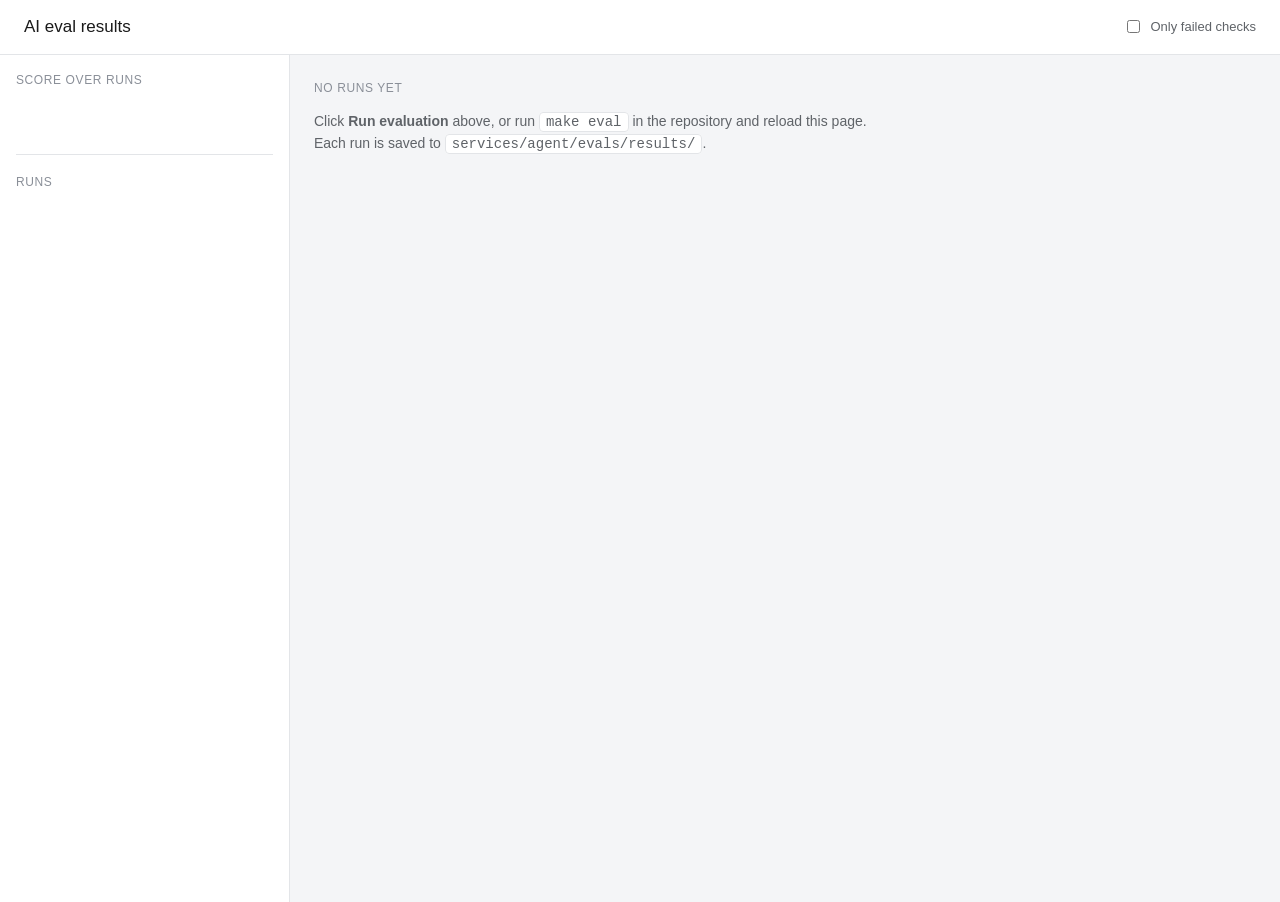
==== services/agent/evals/viewer/index.html @ 02ebe873 "Add a tiny AI evaluation with a results viewer - make eval: four scripted customer conversations aga" ====
<!doctype html>
<html lang="en">
<head>
<meta charset="utf-8">
<meta name="viewport" content="width=device-width, initial-scale=1">
<title>AI Eval Results</title>
<style>
  :root {
    --bg: #f4f5f7; --panel: #fff; --text: #1a1a1a; --text-2: #5f6368; --text-3: #8a8f98; --line: #e3e5e8;
    --blue: #1c69d4; --blue-soft: #e8f0fc; --ok: #1e8e3e; --ok-soft: #e6f4ea; --bad: #d93025; --bad-soft: #fce8e6;
    --user: #eef1f5; --radius: 6px; --shadow: 0 1px 2px rgba(0,0,0,.05), 0 2px 8px rgba(0,0,0,.04);
  }
  @media (prefers-color-scheme: dark) {
    :root { --bg: #111317; --panel: #1b1e23; --text: #ececec; --text-2: #a7adb5; --text-3: #7d838c; --line: #2c3036;
      --blue: #5b9bff; --blue-soft: #1d2a40; --ok: #5bc77a; --ok-soft: #17301f; --bad: #ff7b6e; --bad-soft: #3a1d1a;
      --user: #262a31; --shadow: none; }
  }
  * { box-sizing: border-box; }
  body { margin: 0; background: var(--bg); color: var(--text); font: 14px/1.5 "Helvetica Neue", Arial, sans-serif; }
  header { display: flex; align-items: center; gap: 12px; padding: 14px 24px; background: var(--panel); border-bottom: 1px solid var(--line); }
  header h1 { margin: 0; font-size: 17px; font-weight: 500; }
  header .sub { color: var(--text-2); font-size: 13px; }
  header label { margin-left: auto; display: flex; gap: 8px; align-items: center; color: var(--text-2); font-size: 13px; cursor: pointer; }
  .layout { display: grid; grid-template-columns: 290px 1fr; min-height: calc(100vh - 53px); }
  aside { border-right: 1px solid var(--line); background: var(--panel); padding: 16px; overflow-y: auto; }
  aside h2, main h2 { font-size: 12px; font-weight: 500; letter-spacing: .05em; text-transform: uppercase; color: var(--text-3); margin: 0 0 10px; }
  .trend { display: flex; align-items: flex-end; gap: 3px; height: 56px; margin-bottom: 18px; padding: 6px 0; border-bottom: 1px solid var(--line); }
  .trend i { flex: 1; max-width: 18px; min-height: 3px; border-radius: 2px 2px 0 0; background: var(--ok); opacity: .55; cursor: pointer; }
  .trend i.part { background: var(--bad); }
  .trend i.cur { opacity: 1; }
  .run { display: block; width: 100%; text-align: left; border: 1px solid transparent; background: none; color: inherit; font: inherit;
    padding: 10px; border-radius: var(--radius); cursor: pointer; margin-bottom: 4px; }
  .run:hover { background: var(--bg); }
  .run[aria-current=true] { background: var(--blue-soft); border-color: var(--blue); }
  .run .top { display: flex; justify-content: space-between; gap: 8px; }
  .run .when { font-weight: 500; }
  .run .meta { color: var(--text-2); font-size: 12px; }
  .bar { height: 4px; border-radius: 2px; background: var(--bad-soft); margin-top: 6px; overflow: hidden; }
  .bar div { height: 100%; background: var(--ok); }
  main { padding: 24px; overflow-x: hidden; }
  .tiles { display: grid; grid-template-columns: repeat(auto-fit, minmax(140px, 1fr)); gap: 12px; margin-bottom: 24px; }
  .tile { background: var(--panel); border: 1px solid var(--line); border-radius: var(--radius); padding: 14px 16px; box-shadow: var(--shadow); }
  .tile span { display: block; color: var(--text-2); font-size: 12px; }
  .tile strong { display: block; font-size: 22px; font-weight: 500; margin-top: 2px; font-variant-numeric: tabular-nums; }
  .tile strong.ok { color: var(--ok); } .tile strong.bad { color: var(--bad); }
  .cases { display: grid; gap: 16px; }
  .case { background: var(--panel); border: 1px solid var(--line); border-left: 4px solid var(--ok); border-radius: var(--radius); box-shadow: var(--shadow); }
  .case.failed { border-left-color: var(--bad); }
  .case-head { display: flex; align-items: baseline; gap: 12px; padding: 14px 18px 6px; flex-wrap: wrap; }
  .case-head h3 { margin: 0; font-size: 15px; font-weight: 500; font-family: ui-monospace, Menlo, monospace; }
  .case-head p { margin: 0; color: var(--text-2); flex: 1; min-width: 200px; }
  .pill { font-size: 12px; font-weight: 500; padding: 2px 9px; border-radius: 999px; background: var(--ok-soft); color: var(--ok); white-space: nowrap; }
  .pill.bad { background: var(--bad-soft); color: var(--bad); }
  .case-meta { padding: 0 18px; color: var(--text-3); font-size: 12px; }
  .checks { list-style: none; margin: 10px 0 0; padding: 0 18px 12px; display: grid; gap: 4px; }
  .checks li { display: grid; grid-template-columns: 18px 1fr; gap: 6px; }
  .checks .icon { font-weight: 700; color: var(--ok); }
  .checks li.fail .icon { color: var(--bad); }
  .checks .detail { grid-column: 2; color: var(--bad); font-size: 12.5px; background: var(--bad-soft); padding: 4px 8px; border-radius: 4px; word-break: break-word; }
  details { border-top: 1px solid var(--line); }
  summary { padding: 10px 18px; cursor: pointer; color: var(--blue); font-size: 13px; user-select: none; }
  .convo { padding: 4px 18px 18px; display: grid; gap: 12px; }
  .msg { max-width: 760px; }
  .msg.user { justify-self: end; background: var(--user); padding: 8px 14px; border-radius: var(--radius); }
  .msg .who { font-size: 11px; color: var(--text-3); text-transform: uppercase; letter-spacing: .04em; margin-bottom: 2px; }
  .msg .text { white-space: pre-wrap; }
  .comps { display: flex; flex-wrap: wrap; gap: 8px; margin-top: 8px; }
  .comp { border: 1px solid var(--line); border-radius: var(--radius); padding: 6px 10px; font-size: 12.5px; background: var(--bg); max-width: 100%; }
  .comp b { font-weight: 500; color: var(--blue); font-family: ui-monospace, Menlo, monospace; font-size: 11.5px; }
  .comp ul { margin: 4px 0 0; padding-left: 16px; }
  .comp.conflict b { color: var(--bad); }
  .final { padding: 0 18px 16px; display: flex; flex-wrap: wrap; gap: 6px; align-items: center; font-size: 13px; }
  .final .label { color: var(--text-2); margin-right: 4px; }
  .chip { background: var(--bg); border: 1px solid var(--line); border-radius: 999px; padding: 1px 9px; font-size: 12px; }
  .empty { color: var(--text-2); max-width: 560px; }
  .empty code { background: var(--panel); border: 1px solid var(--line); padding: 1px 6px; border-radius: 4px; }
  .actions { margin-left: auto; display: flex; align-items: center; gap: 14px; }
  header label { margin-left: 0; }
  .btn { height: 34px; padding: 0 14px; border: 1px solid var(--line); border-radius: var(--radius); background: var(--panel);
    color: var(--text); font: inherit; font-size: 13px; cursor: pointer; white-space: nowrap; }
  .btn.primary { background: var(--blue); border-color: var(--blue); color: #fff; font-weight: 500; }
  .btn:disabled { opacity: .5; cursor: default; }
  select.btn { padding: 0 8px; }
  .panel { background: var(--panel); border: 1px solid var(--line); border-radius: var(--radius); box-shadow: var(--shadow);
    padding: 16px 18px; margin-bottom: 20px; }
  .panel h3 { margin: 0 0 6px; font-size: 15px; font-weight: 500; display: flex; align-items: center; gap: 10px; }
  .panel p { margin: 0 0 12px; color: var(--text-2); }
  .panel .row { display: flex; gap: 10px; flex-wrap: wrap; }
  .panel.error { border-color: var(--bad); }
  .log { margin: 10px 0 0; max-height: 260px; overflow: auto; background: var(--bg); border-radius: 4px; padding: 10px 12px;
    font: 12px/1.55 ui-monospace, Menlo, monospace; white-space: pre-wrap; }
  .log .ok { color: var(--ok); } .log .bad { color: var(--bad); } .log .head { font-weight: 600; margin-top: 6px; }
  .spinner { width: 14px; height: 14px; border: 2px solid var(--blue-soft); border-top-color: var(--blue); border-radius: 50%;
    animation: spin .8s linear infinite; }
  @keyframes spin { to { transform: rotate(360deg); } }
  @media (prefers-reduced-motion: reduce) { .spinner { animation: none; } }
  @media (max-width: 800px) {
    header { flex-wrap: wrap; }
    .actions { margin-left: 0; width: 100%; flex-wrap: wrap; }
    .layout { grid-template-columns: 1fr; }
    aside { border-right: 0; border-bottom: 1px solid var(--line); max-height: 260px; }
    main, header { padding-left: 16px; padding-right: 16px; }
  }
</style>
</head>
<body>
<header>
  <h1>AI eval results</h1>
  <span class="sub" id="sub"></span>
  <div class="actions">
    <label><input type="checkbox" id="only-failed"> Only failed checks</label>
    <span id="run-controls" hidden>
      <select class="btn" id="model" aria-label="Model"></select>
      <button class="btn primary" id="run-btn" type="button">Run evaluation</button>
    </span>
  </div>
</header>
<div class="layout">
  <aside>
    <h2>Score over runs</h2>
    <div class="trend" id="trend" aria-label="Pass rate per run, oldest to newest"></div>
    <h2>Runs</h2>
    <nav id="runs"></nav>
  </aside>
  <main><div id="runner"></div><div id="main"></div></main>
</div>
<script>
const $ = (s) => document.querySelector(s);
const esc = (s) => String(s ?? "").replace(/[&<>"']/g, (c) => ({ "&": "&amp;", "<": "&lt;", ">": "&gt;", '"': "&quot;", "'": "&#39;" }[c]));
const eur = (v) => (v == null ? "–" : "€" + Number(v).toLocaleString("en-US"));
const when = (iso) => new Date(iso).toLocaleString(undefined, { dateStyle: "medium", timeStyle: "short" });
const pct = (r) => (r.total ? Math.round((r.passed / r.total) * 100) : 0);

let index = [], current = null, run = null;

async function load(selectRun = true) {
  try {
    index = await fetch("../results/index.json", { cache: "no-store" }).then((r) => { if (!r.ok) throw 0; return r.json(); });
  } catch { index = []; }
  if (!selectRun) return;
  if (!index.length) {
    $("#main").innerHTML = `<div class="empty"><h2>No runs yet</h2><p>Click <b>Run evaluation</b> above, or run <code>make eval</code> in the repository and reload this page.
      Each run is saved to <code>services/agent/evals/results/</code>.</p></div>`;
    return;
  }
  const wanted = location.hash.slice(1);
  select(index.find((r) => r.file === wanted) ? wanted : index[0].file);
}

async function select(file) {
  current = file;
  history.replaceState(null, "", "#" + file);
  run = await fetch("../results/" + file, { cache: "no-store" }).then((r) => r.json());
  renderSidebar();
  renderRun();
}

function renderSidebar() {
  $("#sub").textContent = `${index.length} run${index.length === 1 ? "" : "s"}`;
  // oldest left, newest right
  $("#trend").innerHTML = [...index].reverse().map((r) =>
    `<i class="${r.passed < r.total ? "part" : ""} ${r.file === current ? "cur" : ""}" data-file="${esc(r.file)}"
        title="${esc(when(r.started_at))}: ${r.passed}/${r.total}" style="height:${Math.max(6, pct(r))}%"></i>`).join("");
  $("#runs").innerHTML = index.map((r) => `
    <button class="run" data-file="${esc(r.file)}" aria-current="${r.file === current}">
      <div class="top"><span class="when">${esc(when(r.started_at))}</span><span>${r.passed}/${r.total}</span></div>
      <div class="meta">${esc(r.model)} · ${r.cases} cases · $${r.cost_usd.toFixed(2)} · ${Math.round(r.seconds)} s</div>
      <div class="bar"><div style="width:${pct(r)}%"></div></div>
    </button>`).join("");
}

function component(c) {
  const items = (c.items || []).map((x) => typeof x === "string" ? esc(x)
    : `${esc(x.name)} · ${eur(x.price)}${x.fits === false ? " · <em>doesn't fit all needs</em>" : ""}`);
  return `<div class="comp ${esc(c.type)}"><b>${esc(c.type)}</b>${c.title ? ` ${esc(c.title)}` : ""}
    ${c.text ? `<div>${esc(c.text)}</div>` : ""}${items.length ? `<ul>${items.map((i) => `<li>${i}</li>`).join("")}</ul>` : ""}</div>`;
}

function renderRun() {
  const onlyFailed = $("#only-failed").checked;
  const failedCases = run.cases.filter((c) => c.checks.some((k) => !k.ok)).length;
  const u = run.usage;
  const allOk = run.passed === run.total;
  let html = `
    <div class="tiles">
      <div class="tile"><span>Checks passed</span><strong class="${allOk ? "ok" : "bad"}">${run.passed}/${run.total}</strong></div>
      <div class="tile"><span>Cases passed</span><strong>${run.cases.length - failedCases}/${run.cases.length}</strong></div>
      <div class="tile"><span>Model</span><strong>${esc(run.model)}</strong></div>
      <div class="tile"><span>LLM calls</span><strong>${u.calls}</strong></div>
      <div class="tile"><span>Tokens in / out</span><strong>${(u.input / 1000).toFixed(1)}k / ${(u.output / 1000).toFixed(1)}k</strong></div>
      <div class="tile"><span>Cost (list price)</span><strong>$${u.cost_usd.toFixed(2)}</strong></div>
      <div class="tile"><span>Duration</span><strong>${Math.round(run.seconds)} s</strong></div>
    </div>
    <h2>Cases · ${esc(when(run.started_at))}</h2><div class="cases">`;
  for (const c of run.cases) {
    const fails = c.checks.filter((k) => !k.ok);
    if (onlyFailed && !fails.length) continue;
    const shown = onlyFailed ? fails : c.checks;
    const f = c.final;
    html += `
      <article class="case ${fails.length ? "failed" : ""}">
        <div class="case-head"><h3>${esc(c.id)}</h3><p>${esc(c.about)}</p>
          <span class="pill ${fails.length ? "bad" : ""}">${c.checks.length - fails.length}/${c.checks.length} checks</span></div>
        <div class="case-meta">${c.usage.calls} LLM calls · $${c.usage.cost_usd.toFixed(3)} · ${c.seconds} s</div>
        <ul class="checks">${shown.map((k) => `
          <li class="${k.ok ? "" : "fail"}"><span class="icon">${k.ok ? "✓" : "✗"}</span><span>${esc(k.name)}</span>
            ${k.ok ? "" : `<span class="detail">${esc(k.detail)}</span>`}</li>`).join("")}</ul>
        ${f ? `<div class="final"><span class="label">End state:</span>
          ${f.model ? `<span class="chip">${esc(f.model)} · ${eur(f.total_price)} · ${f.valid ? "valid" : "invalid"}</span>` : `<span class="chip">no car configured</span>`}
          ${f.needs.map((n) => `<span class="chip">${esc(n)}</span>`).join("")}
          ${(f.options || []).map((o) => `<span class="chip">+ ${esc(o)}</span>`).join("")}</div>` : ""}
        <details ${fails.length && !onlyFailed ? "" : ""}><summary>Conversation (${c.transcript.filter((m) => m.role === "user").length} messages)</summary>
          <div class="convo">${c.transcript.map((m) => `
            <div class="msg ${m.role}"><div class="who">${m.role === "user" ? "Customer" : `Assistant${m.seconds ? ` · ${m.seconds} s` : ""}`}</div>
              <div class="text">${esc(m.text)}</div>
              ${m.components?.length ? `<div class="comps">${m.components.map(component).join("")}</div>` : ""}</div>`).join("")}</div>
        </details>
      </article>`;
  }
  html += `</div>`;
  if (onlyFailed && !failedCases) html += `<p class="empty">Every check passed in this run.</p>`;
  $("#main").innerHTML = html;
}

document.addEventListener("click", (e) => {
  const t = e.target.closest("[data-file]");
  if (t) select(t.dataset.file);
});

// ------------------------------------------------------------------ starting a run (needs serve.py)

let polling = null;
const runBtn = $("#run-btn");

function logHtml(lines) {
  return lines.map((l) => {
    const cls = /^\s*✓/.test(l) ? "ok" : /^\s*✗/.test(l) ? "bad" : /^●/.test(l) ? "head" : "";
    return `<div class="${cls}">${esc(l)}</div>`;
  }).join("");
}

function askToRun() {
  const model = $("#model").value;
  $("#runner").innerHTML = `
    <div class="panel"><h3>Run the evaluation?</h3>
      <p>Plays the test conversations against the real model (${esc(model)}) using the OpenAI key from your .env.
        This costs roughly $0.25 and takes about half a minute.</p>
      <div class="row"><button class="btn primary" id="confirm-run" type="button">Start run</button>
        <button class="btn" id="cancel-run" type="button">Cancel</button></div></div>`;
  $("#confirm-run").focus();
  $("#cancel-run").onclick = () => { $("#runner").innerHTML = ""; };
  $("#confirm-run").onclick = async () => {
    $("#runner").innerHTML = "";
    const res = await fetch("/api/run", { method: "POST", headers: { "content-type": "application/json", "x-eval-viewer": "1" },
      body: JSON.stringify({ model }) });
    if (!res.ok && res.status !== 409) {
      const err = await res.json().catch(() => ({}));
      showRunError(err.error || `Couldn't start the run (HTTP ${res.status}).`, []);
      return;
    }
    watch();
  };
}

function showRunError(text, lines) {
  $("#runner").innerHTML = `<div class="panel error"><h3>Run failed</h3><p>${esc(text)}</p>
    ${lines.length ? `<div class="log">${logHtml(lines)}</div>` : ""}
    <div class="row"><button class="btn" id="dismiss" type="button">Dismiss</button></div></div>`;
  $("#dismiss").onclick = () => { $("#runner").innerHTML = ""; };
}

function watch() {
  const before = index[0]?.file;
  runBtn.disabled = true;
  clearInterval(polling);
  const tick = async () => {
    let st;
    try { st = await fetch("/api/status", { cache: "no-store" }).then((r) => r.json()); } catch { return; }
    if (st.running) {
      $("#runner").innerHTML = `<div class="panel"><h3><span class="spinner"></span>Running evaluation · ${esc(st.model)} · ${st.seconds} s</h3>
        <div class="log" id="log">${logHtml(st.lines) || "Starting…"}</div></div>`;
      const log = $("#log"); log.scrollTop = log.scrollHeight;
      return;
    }
    clearInterval(polling);
    runBtn.disabled = false;
    await load(false);
    if (index[0] && index[0].file !== before) {
      $("#runner").innerHTML = "";
      select(index[0].file);
    } else {
      const hint = st.exit_code === 2 ? "No OpenAI API key found. Set OPENAI_API_KEY in the repository's .env." : "No result was saved.";
      showRunError(hint, st.lines);
    }
  };
  tick();
  polling = setInterval(tick, 1000);
}

async function initRunner() {
  // The button only exists when the viewer is served by serve.py (make eval-view).
  let st;
  try { st = await fetch("/api/status", { cache: "no-store" }).then((r) => { if (!r.ok) throw 0; return r.json(); }); }
  catch { return; }
  $("#model").innerHTML = st.models.map((m) => `<option>${esc(m)}</option>`).join("");
  $("#run-controls").hidden = false;
  runBtn.onclick = askToRun;
  if (st.running) watch();  // a run started earlier (or in another tab) is still going
}
initRunner();
$("#only-failed").addEventListener("change", () => run && renderRun());
load();
</script>
</body>
</html>
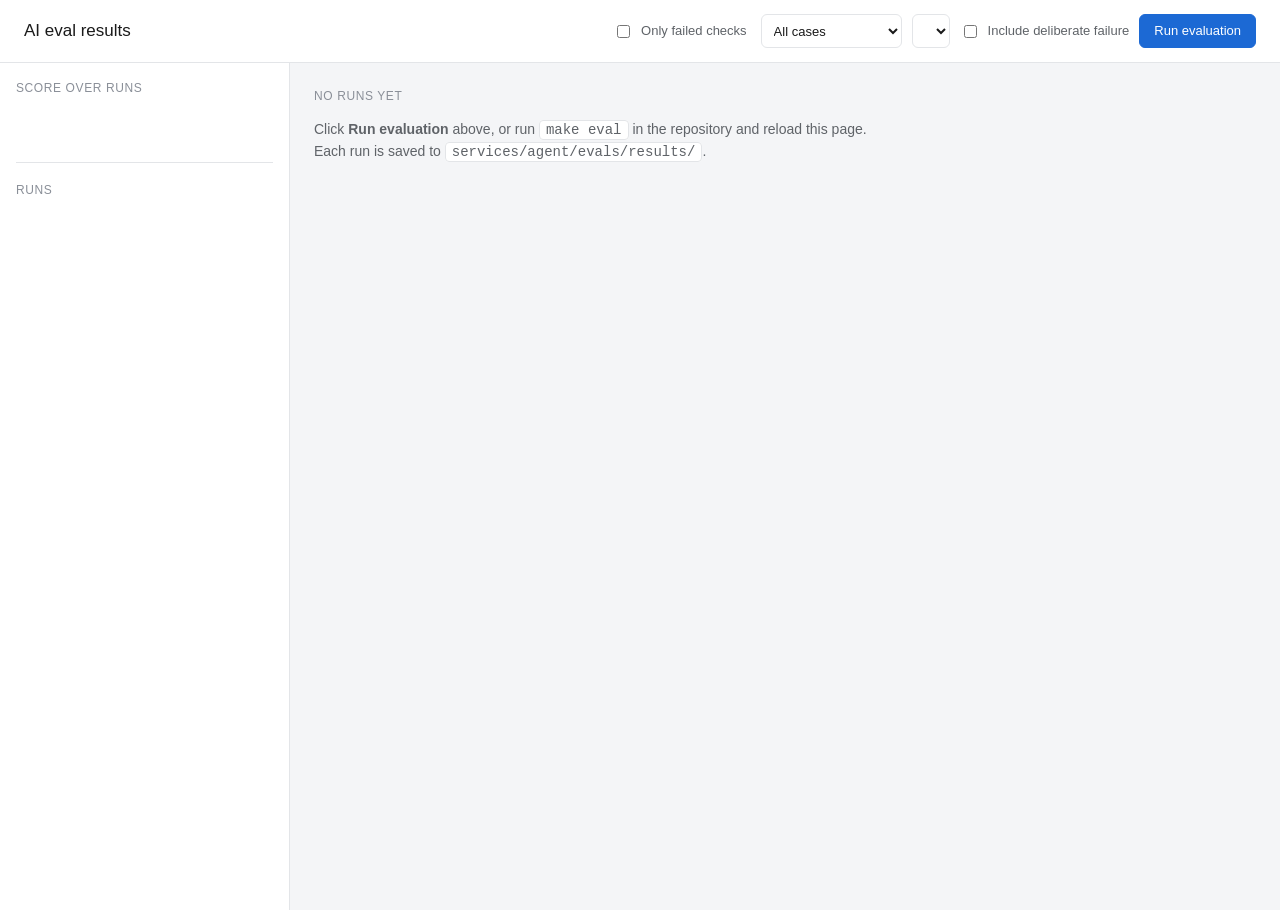
==== commit 08aa133f: "Add an opt-in deliberate_failure eval case The case expects 3 child seats although the customer says" ====
--- a/services/agent/evals/viewer/index.html
+++ b/services/agent/evals/viewer/index.html
@@ -51,6 +51,11 @@
   .case-head p { margin: 0; color: var(--text-2); flex: 1; min-width: 200px; }
   .pill { font-size: 12px; font-weight: 500; padding: 2px 9px; border-radius: 999px; background: var(--ok-soft); color: var(--ok); white-space: nowrap; }
   .pill.bad { background: var(--bad-soft); color: var(--bad); }
+  .tag { font-size: 11px; font-weight: 500; letter-spacing: .03em; padding: 1px 8px; border-radius: 999px; border: 1px solid var(--line); color: var(--text-2); }
+  .tag.adv { border-color: #b06ad9; color: #9b4dca; }
+  .tag.demo { border-color: var(--text-3); color: var(--text-2); border-style: dashed; }
+  .run-controls { display: inline-flex; align-items: center; gap: 10px; flex-wrap: wrap; }
+  @media (prefers-color-scheme: dark) { .tag.adv { color: #d29cf5; border-color: #8d55b0; } }
   .case-meta { padding: 0 18px; color: var(--text-3); font-size: 12px; }
   .checks { list-style: none; margin: 10px 0 0; padding: 0 18px 12px; display: grid; gap: 4px; }
   .checks li { display: grid; grid-template-columns: 18px 1fr; gap: 6px; }
@@ -109,8 +114,11 @@
   <span class="sub" id="sub"></span>
   <div class="actions">
     <label><input type="checkbox" id="only-failed"> Only failed checks</label>
-    <span id="run-controls" hidden>
+    <span id="run-controls" class="run-controls" hidden>
+      <select class="btn" id="case-set" aria-label="Which cases">
+        <option value="all">All cases</option><option value="core">Core cases</option><option value="adversarial">Adversarial cases</option></select>
       <select class="btn" id="model" aria-label="Model"></select>
+      <label title="Adds a case that fails on purpose, to see how a failure looks"><input type="checkbox" id="with-failure"> Include deliberate failure</label>
       <button class="btn primary" id="run-btn" type="button">Run evaluation</button>
     </span>
   </div>
@@ -155,6 +163,8 @@
   renderRun();
 }
 
+const groupWord = (r) => { const g = (r.groups || ["core"]).filter((x) => x !== "demo"); return g.length === 1 ? esc(g[0]) + " " : ""; };
+
 function renderSidebar() {
   $("#sub").textContent = `${index.length} run${index.length === 1 ? "" : "s"}`;
   // oldest left, newest right
@@ -164,7 +174,7 @@
   $("#runs").innerHTML = index.map((r) => `
     <button class="run" data-file="${esc(r.file)}" aria-current="${r.file === current}">
       <div class="top"><span class="when">${esc(when(r.started_at))}</span><span>${r.passed}/${r.total}</span></div>
-      <div class="meta">${esc(r.model)} · ${r.cases} cases · $${r.cost_usd.toFixed(2)} · ${Math.round(r.seconds)} s</div>
+      <div class="meta">${esc(r.model)} · ${r.cases} ${groupWord(r)}cases · $${r.cost_usd.toFixed(2)} · ${Math.round(r.seconds)} s</div>
       <div class="bar"><div style="width:${pct(r)}%"></div></div>
     </button>`).join("");
 }
@@ -199,7 +209,7 @@
     const f = c.final;
     html += `
       <article class="case ${fails.length ? "failed" : ""}">
-        <div class="case-head"><h3>${esc(c.id)}</h3><p>${esc(c.about)}</p>
+        <div class="case-head"><h3>${esc(c.id)}</h3>${c.group === "adversarial" ? `<span class="tag adv">adversarial</span>` : c.group === "demo" ? `<span class="tag demo">fails on purpose</span>` : ""}<p>${esc(c.about)}</p>
           <span class="pill ${fails.length ? "bad" : ""}">${c.checks.length - fails.length}/${c.checks.length} checks</span></div>
         <div class="case-meta">${c.usage.calls} LLM calls · $${c.usage.cost_usd.toFixed(3)} · ${c.seconds} s</div>
         <ul class="checks">${shown.map((k) => `
@@ -239,12 +249,17 @@
   }).join("");
 }
 
+const COST = { all: "$0.50", core: "$0.25", adversarial: "$0.25" };
+const WHICH = { all: "all test conversations", core: "the core test conversations", adversarial: "the adversarial test conversations" };
+
 function askToRun() {
   const model = $("#model").value;
+  const caseSet = $("#case-set").value;
+  const withFailure = $("#with-failure").checked;
   $("#runner").innerHTML = `
     <div class="panel"><h3>Run the evaluation?</h3>
-      <p>Plays the test conversations against the real model (${esc(model)}) using the OpenAI key from your .env.
-        This costs roughly $0.25 and takes about half a minute.</p>
+      <p>Plays ${WHICH[caseSet]}${withFailure ? " plus the case that fails on purpose" : ""} against the real model (${esc(model)}) using the OpenAI key from your .env.
+        This costs roughly ${COST[caseSet]} and takes about ${caseSet === "all" ? "a minute" : "half a minute"}.</p>
       <div class="row"><button class="btn primary" id="confirm-run" type="button">Start run</button>
         <button class="btn" id="cancel-run" type="button">Cancel</button></div></div>`;
   $("#confirm-run").focus();
@@ -252,7 +267,7 @@
   $("#confirm-run").onclick = async () => {
     $("#runner").innerHTML = "";
     const res = await fetch("/api/run", { method: "POST", headers: { "content-type": "application/json", "x-eval-viewer": "1" },
-      body: JSON.stringify({ model }) });
+      body: JSON.stringify({ model, cases: caseSet, deliberate_failure: withFailure }) });
     if (!res.ok && res.status !== 409) {
       const err = await res.json().catch(() => ({}));
       showRunError(err.error || `Couldn't start the run (HTTP ${res.status}).`, []);
@@ -304,6 +319,10 @@
   catch { return; }
   $("#model").innerHTML = st.models.map((m) => `<option>${esc(m)}</option>`).join("");
   $("#run-controls").hidden = false;
+  try { $("#with-failure").checked = localStorage.getItem("withFailure") === "1"; } catch { /* storage unavailable */ }
+  $("#with-failure").addEventListener("change", (e) => {
+    try { localStorage.setItem("withFailure", e.target.checked ? "1" : "0"); } catch { /* storage unavailable */ }
+  });
   runBtn.onclick = askToRun;
   if (st.running) watch();  // a run started earlier (or in another tab) is still going
 }
